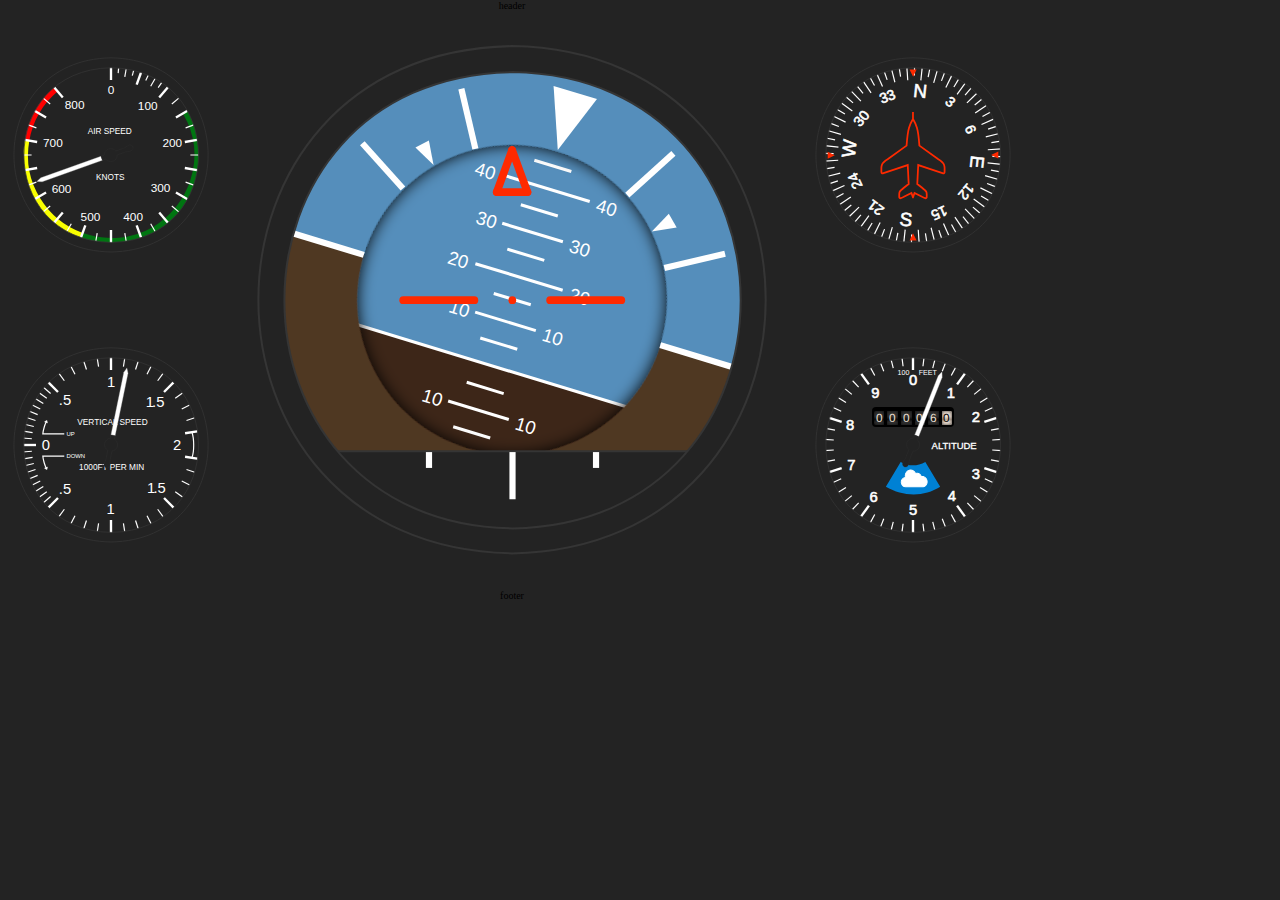
==== UX/dash.html @ f7c2f4f1 "Initial Commit" ====
<!DOCTYPE html>
<html lang="en" dir="ltr">

<head>
    <meta charset="utf-8">
    <link rel="stylesheet" type="text/css" href="css/instruments.css" />
    <link rel="stylesheet" type="text/css" href="css/layout.css" />
    <script src="js/instruments.js"></script>
</head>

<body>
    <div class="grid-container">
        <div class="header">header</div>
        <div class="leftUpperPane" id="airspeed"></div>
        <div class="leftLowerPane" id="vsi"></div>
        <div class="centerPane" id="attitude"></div>
        <div class="rightUpperPane" id="heading"></div>
        <div class="rightLowerPane" id="altimeter"></div>
        <div class="footer">footer</div>
    </div>


    <script type="text/javascript">
        "use strict";
        var airspeed = new AirSpeed('airspeed', 222);
        var heading = new Heading('heading', 222);
        var altimeter = new Altimeter('altimeter', 222);
        var vsi = new VerticalSpeedIndicator('vsi', 222);
        //var radar = new Radar('attitude', 30, 580);
        //radar.autoBeam();
        //radar.plotAutoBlips(7);
        var attitude = new AttitudeIndicator('attitude', 580);

        // Update at 10Hz
        var increment = 0;
        setInterval(function () {
            airspeed.setAirSpeed(80 + 80 * Math.sin(increment / 10))
            heading.setHeading(increment);
            altimeter.setAltitude(10 * increment);
            vsi.setVsi(2 * Math.sin(increment / 10));
            attitude.setRoll(30 * Math.sin(increment / 10));
            attitude.setPitch(50 * Math.sin(increment / 20));
            increment++;
        }, 100);

        
    </script>
</body>

</html>
---- UX/css/instruments.css ----
div.instrument {
    width: 100%;
    height: 100%;
    margin: 0px;
    position: relative;
    overflow: hidden;
    text-align: center;
    display: flex;
    justify-content: center;
    align-items: center;
}

div.instrument .box {
    margin: 0px;
    position: absolute;
    top: 0;
    left: 0;
    width: 100%;
    height: 100%;
}

.counter {
    vertical-align: middle;
    position: relative;
    border-radius: 0.34em;
    font-family: "Arimo", monospace;
    padding: 0.20em;
    background: #000;
    color: #eee0d3;
    margin: 0px;
    text-align: center;
}

.counter .digit {
    vertical-align: middle;
    position: relative;
    box-shadow: inset 0 0 0.3em rgba(0, 0, 0, 0.8);
    background-size: 100%;
    background-image: linear-gradient(to bottom, #333333 0%, #333333 40%, #101010 60%, #333333 80%, #333333 100%);
    padding: 0 0.15em;
}

.counter .digit:first-child {
    border-radius: 0.2em 0 0 0.2em;
}

.counter .digit:last-child {
    border-radius: 0 0.2em 0.2em 0;
    background-image: linear-gradient(to bottom, #eee0d3 0%, #eee0d3 40%, #bbaa9a 60%, #eee0d3 80%, #eee0d3 100%);
    background-color: #eee0d3;
    color: #000;
}

.autoradarbeam {
    animation: spin 60s linear infinite;
}

@keyframes spin {
    from {
        transform: rotate(90)
    }
    to {
        transform: rotate(450deg)
    }
}

.target-blip {
    position: absolute;
    background-color: #0c0;
    animation: pinged 10s linear infinite both;
    margin: 0px;
}

@keyframes pinged {
    from {
        opacity: 0
    }
    1% {
        opacity: 1
    }
    40% {
        opacity: 0
    }
    to {
        opacity: 0
    }
}

@font-face {
    font-family: 'Arimo';
    font-style: normal;
    font-weight: 400;
    src: local(''), url('../fonts/arimo-v17-latin-regular.woff2') format('woff2');
}
---- UX/css/layout.css ----
.grid-container {
    display: grid;
    grid-template-columns: 222px 580px 222px;
    grid-template-rows: 10px 290px 290px 10px;
    font-size: 10px;
}

.grid-item {
    text-align: center;
}

.header {
    grid-column: 1/4;
    grid-row: 1;
    text-align: center;
    display: flex;
	justify-content: center;
	align-items: center;
}

.footer {
    grid-column: 1/4;
    grid-row: 4;
    text-align: center;
    display: flex;
	justify-content: center;
	align-items: center;
}

.content {
    grid-column: 1/4;
    grid-row: 2/4;
    text-align: center;
    display: flex;
	justify-content: center;
	align-items: center;
}

.centerPane {
    grid-column: 2;
    grid-row: 2/4;
    text-align: center;
    display: flex;
	justify-content: center;
	align-items: center;
}

.centerUpperPane {
    grid-column: 2;
    grid-row: 2;
    text-align: center;
    display: flex;
	justify-content: center;
	align-items: center;
}

.centerLowerPane {
    grid-column: 2;
    grid-row: 3;
    text-align: center;
    display: flex;
	justify-content: center;
	align-items: center;
}

.leftPane {
    grid-column: 1;
    grid-row: 2/4;
    text-align: center;
    display: flex;
	justify-content: center;
	align-items: center;
}

.leftUpperPane {
    grid-column: 1;
    grid-row: 2;
    text-align: center;
    display: flex;
	justify-content: center;
	align-items: center;
}

.leftLowerPane {
    grid-column: 1;
    grid-row: 3;
    display: flex;
	justify-content: center;
	align-items: center;
}

.rightPane {
    grid-column: 3;
    grid-row: 2/4;
    text-align: center;
    display: flex;
	justify-content: center;
	align-items: center;
}

.rightUpperPane {
    grid-column: 3;
    grid-row: 2;
    text-align: center;
    display: flex;
	justify-content: center;
	align-items: center;
}

.rightLowerPane {
    grid-column: 3;
    grid-row: 3;
    text-align: center;
    display: flex;
	justify-content: center;
	align-items: center;
}

body {
    background-color: #232323;
    border: 0px 0px 0px 0px;
    border-style: none;
    margin: 0px 0px 0px 0px;
    padding: 0px 0px 0px 0px;
    overflow: hidden;
}
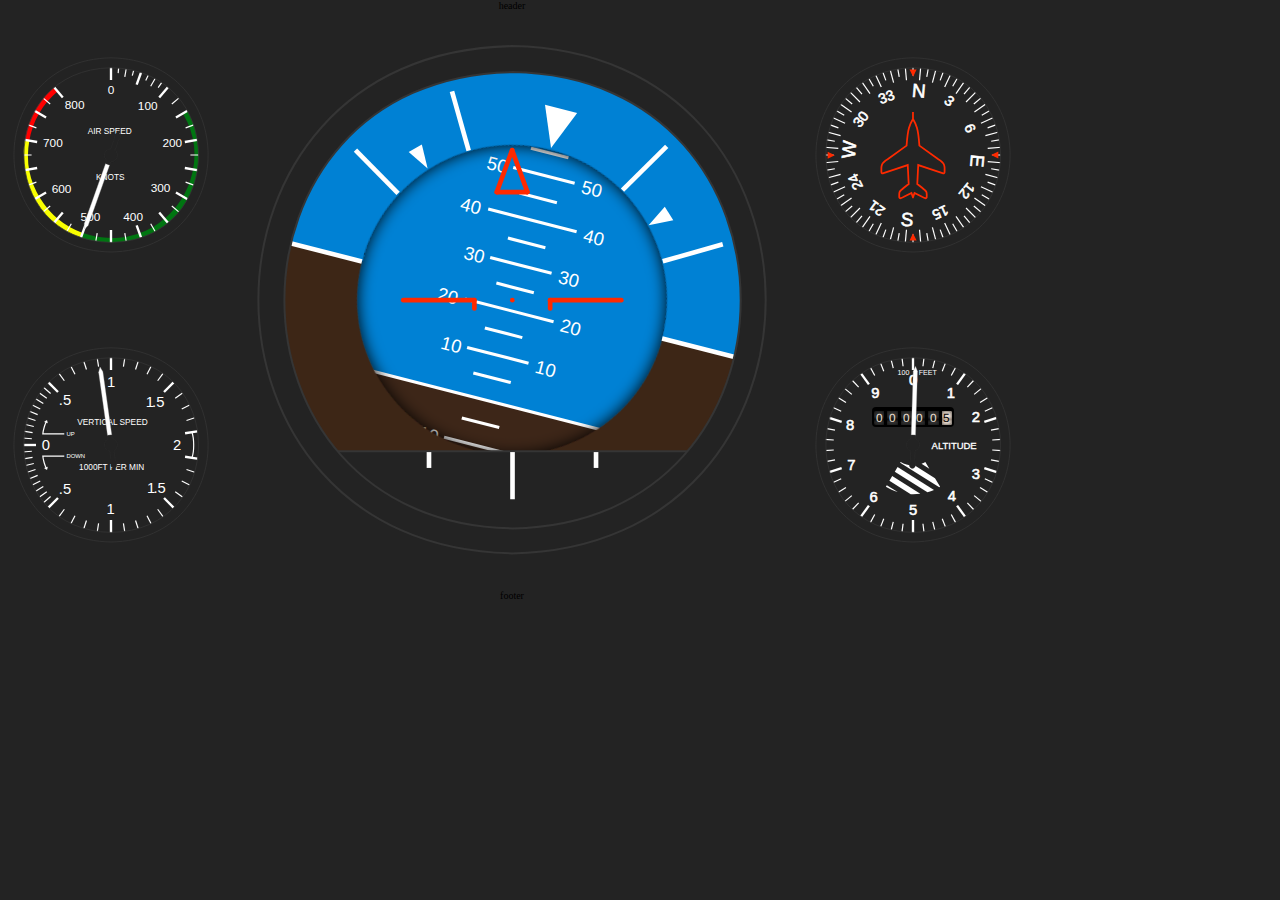
==== commit 2ac7b7ad: "Flight Instrument updates" ====
--- a/UX/dash.html
+++ b/UX/dash.html
@@ -11,35 +11,36 @@
 <body>
     <div class="grid-container">
         <div class="header">header</div>
-        <div class="leftUpperPane" id="airspeed"></div>
-        <div class="leftLowerPane" id="vsi"></div>
-        <div class="centerPane" id="attitude"></div>
-        <div class="rightUpperPane" id="heading"></div>
-        <div class="rightLowerPane" id="altimeter"></div>
+        <div class="leftUpperPane" id="leftUpper"></div>
+        <div class="leftLowerPane" id="leftLower"></div>
+        <div class="centerPane" id="center"></div>
+        <div class="rightUpperPane" id="rightUpper"></div>
+        <div class="rightLowerPane" id="rightLower"></div>
         <div class="footer">footer</div>
     </div>
 
-
     <script type="text/javascript">
         "use strict";
-        var airspeed = new AirSpeed('airspeed', 222);
-        var heading = new Heading('heading', 222);
-        var altimeter = new Altimeter('altimeter', 222);
-        var vsi = new VerticalSpeedIndicator('vsi', 222);
-        //var radar = new Radar('attitude', 30, 580);
-        //radar.autoBeam();
-        //radar.plotAutoBlips(7);
-        var attitude = new AttitudeIndicator('attitude', 580);
+        var airspeed = new AirSpeed('leftUpper', 222);
+        var heading = new Heading('rightUpper', 222);
+        var altimeter = new Altimeter('rightLower', 222);
+        var vsi = new VerticalSpeedIndicator('leftLower', 222);
+        var attitude = new AttitudeIndicator('center', 580);
 
         // Update at 10Hz
         var increment = 0;
+        var maxAirspeed = 800;
+        var maxRateOfClimb = 1900;
+        var maxRoll = 30;
+        var maxPitch = 90;
+        
         setInterval(function () {
-            airspeed.setAirSpeed(80 + 80 * Math.sin(increment / 10))
-            heading.setHeading(increment);
-            altimeter.setAltitude(10 * increment);
-            vsi.setVsi(2 * Math.sin(increment / 10));
-            attitude.setRoll(30 * Math.sin(increment / 10));
-            attitude.setPitch(50 * Math.sin(increment / 20));
+            airspeed.speed = maxAirspeed/2 + maxAirspeed/2 * Math.sin(increment / 20);
+            heading.direction = increment;
+            altimeter.altitude = increment;
+            vsi.rateOfClimb = maxRateOfClimb * Math.sin(increment / 10);
+            attitude.roll = maxRoll * Math.sin(increment / 10);
+            attitude.pitch = maxPitch * Math.sin(increment / 20);
             increment++;
         }, 100);
 
--- a/UX/css/instruments.css
+++ b/UX/css/instruments.css
@@ -10,7 +10,7 @@
     align-items: center;
 }
 
-div.instrument .box {
+div.instrument .dial {
     margin: 0px;
     position: absolute;
     top: 0;
@@ -57,10 +57,10 @@
 
 @keyframes spin {
     from {
-        transform: rotate(90)
+        transform: rotate(0)
     }
     to {
-        transform: rotate(450deg)
+        transform: rotate(360deg)
     }
 }
 
@@ -75,7 +75,7 @@
     from {
         opacity: 0
     }
-    1% {
+    5% {
         opacity: 1
     }
     40% {
